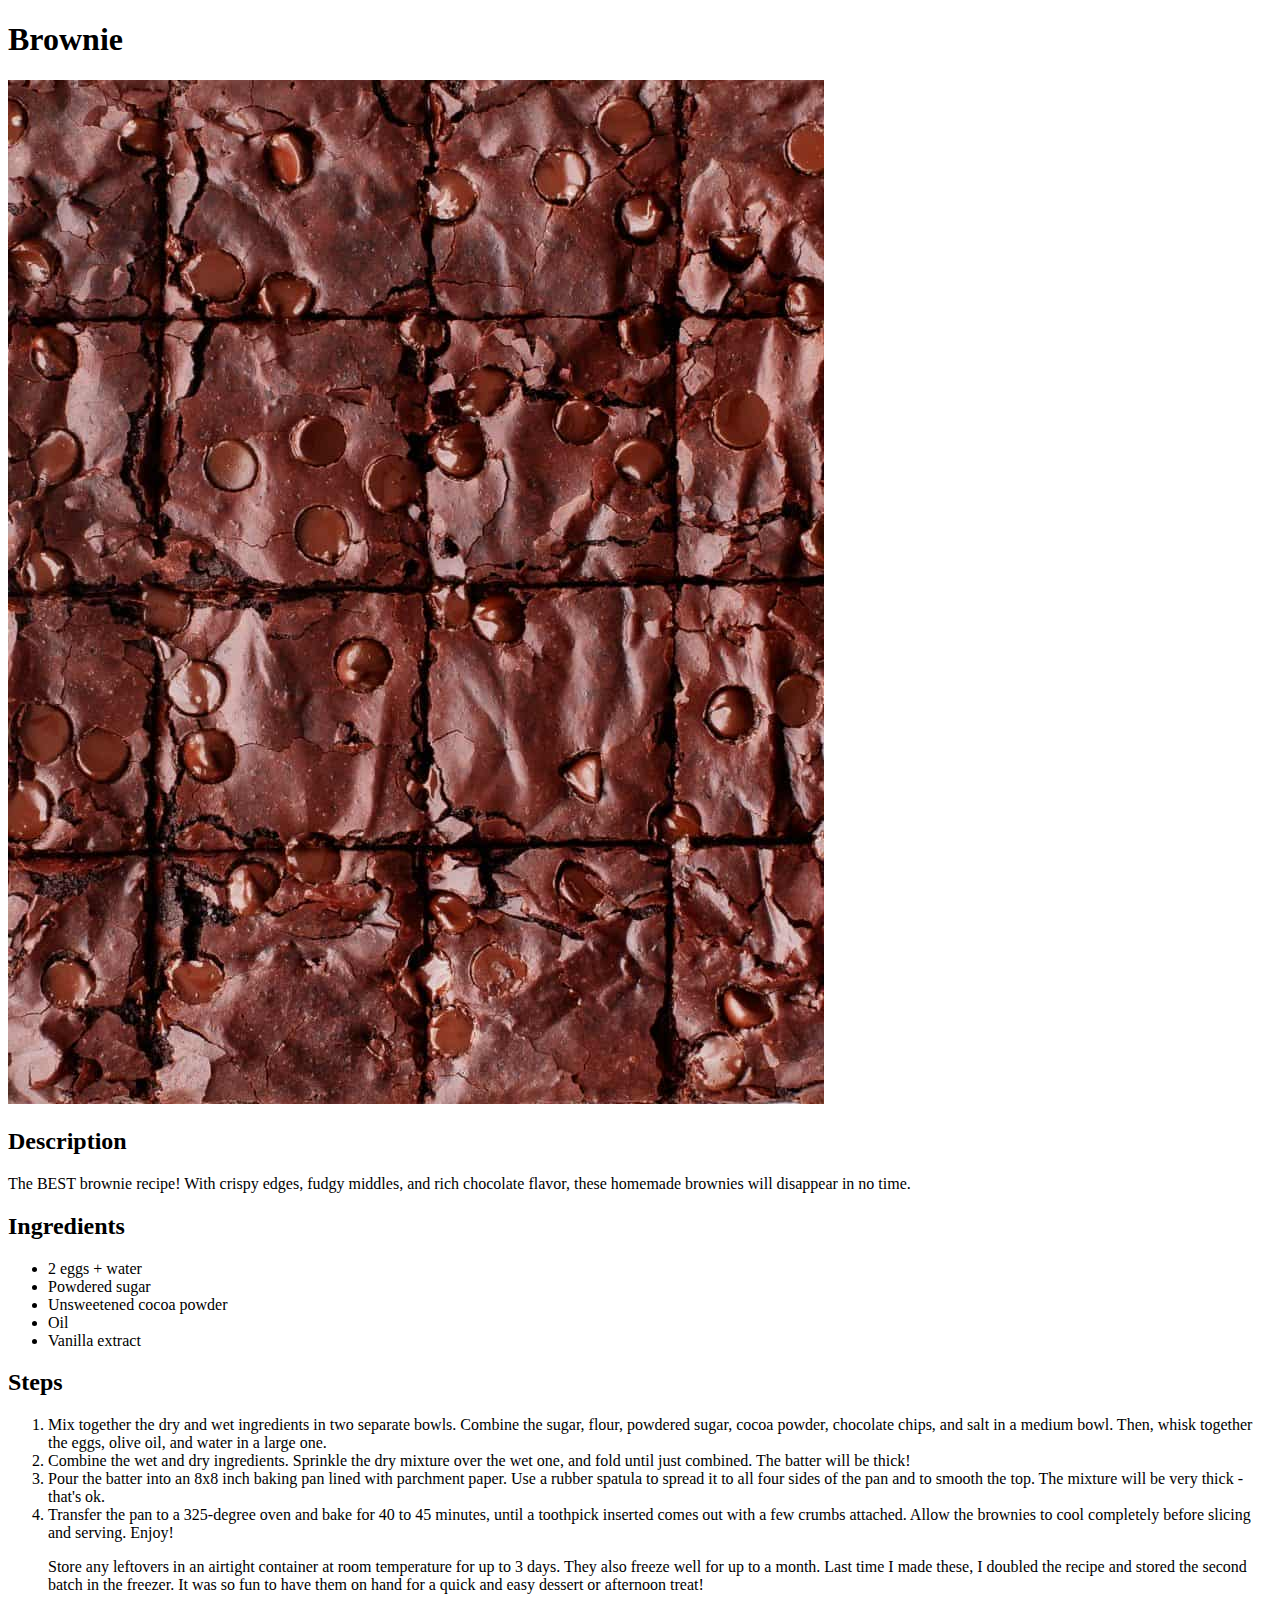
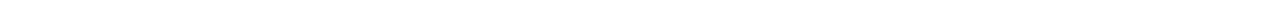
==== recipes/brownie.html @ 754c6e88 "Add 2 more completed recipe pages to my webpage" ====
<!DOCTYPE html>
<html lang="en">
    <head>
        <meta charset="utf-8">
        <title>Brownie</title>
    </head>

    <body>
        <h1>Brownie</h1>
        <p><img src="../images/brownie.jpg" alt="Finished brownie"></p>
        <h2>Description</h2>
        <p>The BEST brownie recipe! With crispy edges, fudgy middles, and rich chocolate flavor, these homemade brownies will disappear in no time.</p>
        <h2>Ingredients</h2>
        <ul>
            <li>2 eggs + water</li>
            <li>Powdered sugar</li>
            <li>Unsweetened cocoa powder</li>
            <li>Oil</li>
            <li>Vanilla extract</li>
        </ul>
        <h2>Steps</h2>
        <ol>
            <li>Mix together the dry and wet ingredients in two separate bowls. Combine the sugar, flour, powdered sugar, cocoa powder, chocolate chips, and salt in a medium bowl. Then, whisk together the eggs, olive oil, and water in a large one.</li>
            <li>Combine the wet and dry ingredients. Sprinkle the dry mixture over the wet one, and fold until just combined. The batter will be thick!</li>
            <li>Pour the batter into an 8x8 inch baking pan lined with parchment paper. Use a rubber spatula to spread it to all four sides of the pan and to smooth the top. The mixture will be very thick - that's ok.</li>
            <li>Transfer the pan to a 325-degree oven and bake for 40 to 45 minutes, until a toothpick inserted comes out with a few crumbs attached. Allow the brownies to cool completely before slicing and serving. Enjoy!</li>
            <p>Store any leftovers in an airtight container at room temperature for up to 3 days. They also freeze well for up to a month. Last time I made these, I doubled the recipe and stored the second batch in the freezer. It was so fun to have them on hand for a quick and easy dessert or afternoon treat!</p>
        </ol>
    </body>
</html>
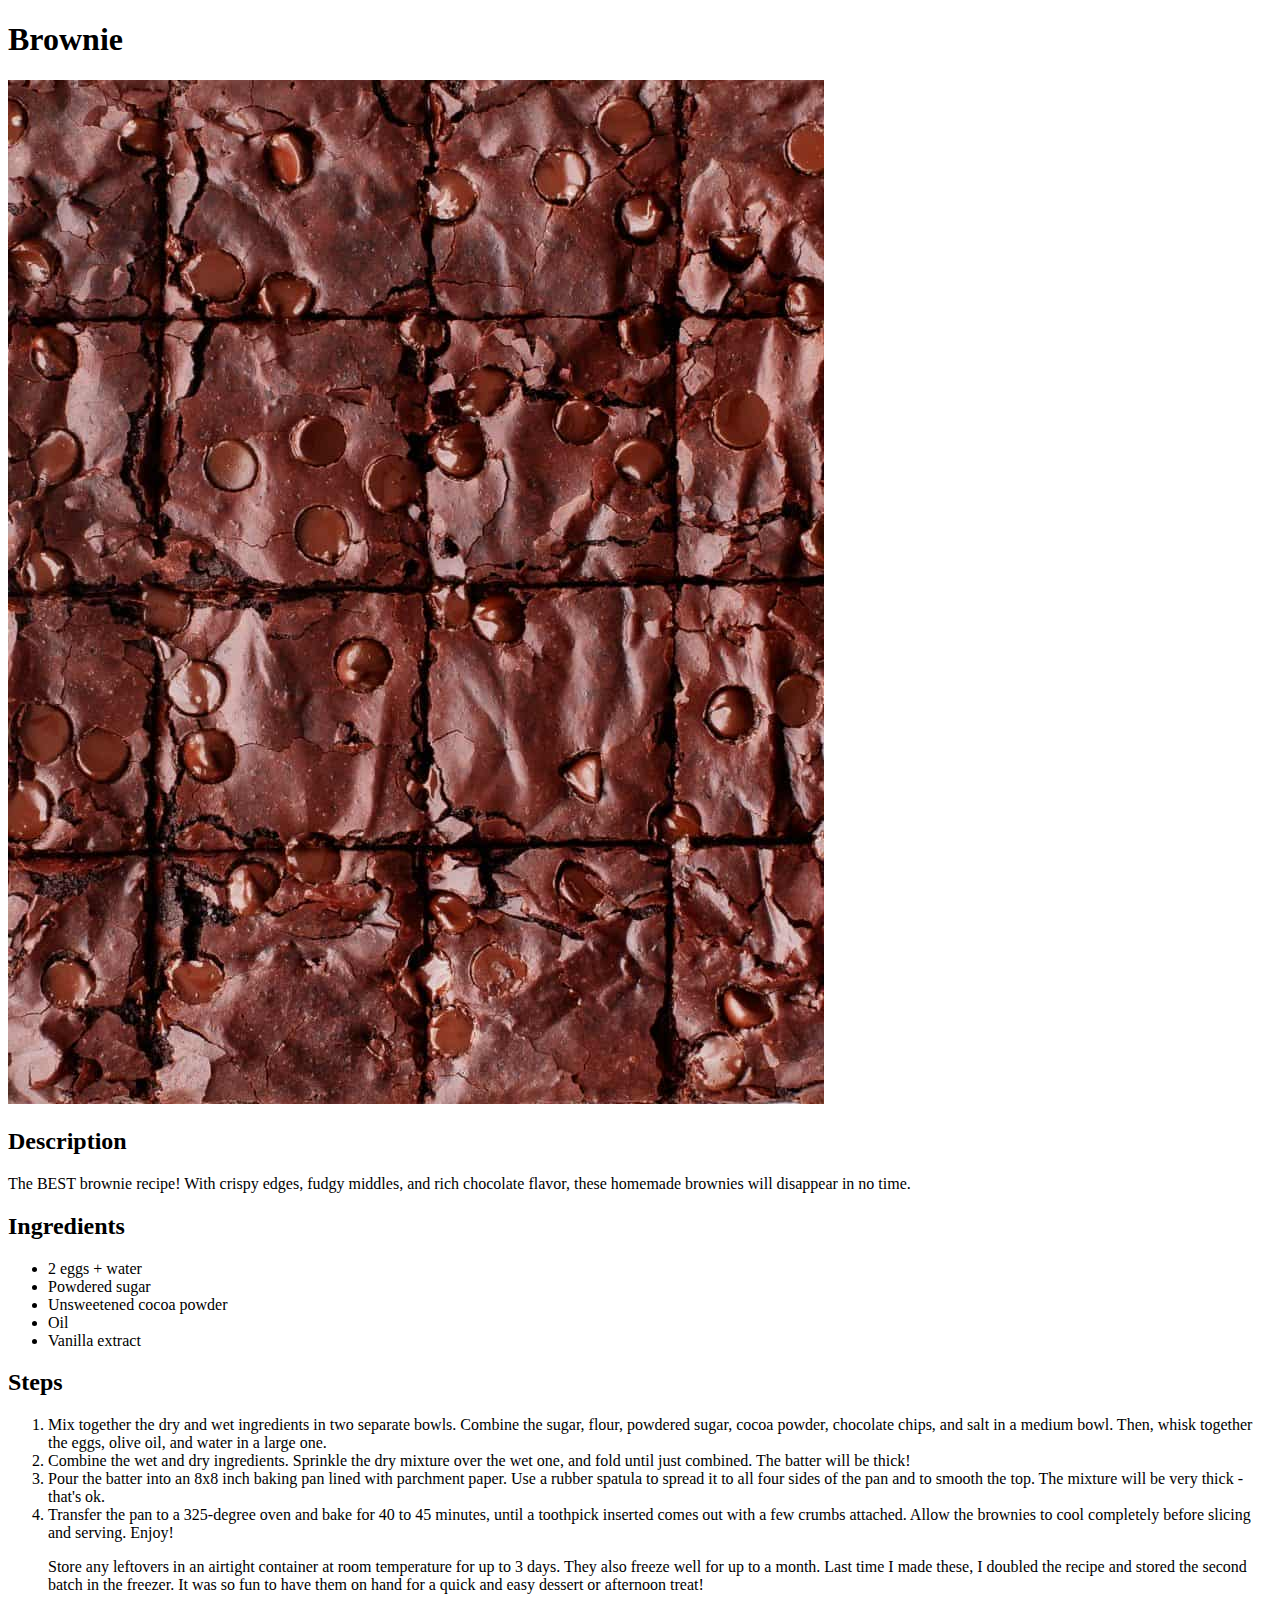
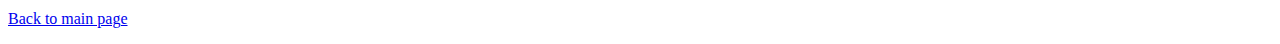
==== commit 878601f3: "Add links to go back to the main page from respective recipes" ====
--- a/recipes/brownie.html
+++ b/recipes/brownie.html
@@ -26,5 +26,6 @@
             <li>Transfer the pan to a 325-degree oven and bake for 40 to 45 minutes, until a toothpick inserted comes out with a few crumbs attached. Allow the brownies to cool completely before slicing and serving. Enjoy!</li>
             <p>Store any leftovers in an airtight container at room temperature for up to 3 days. They also freeze well for up to a month. Last time I made these, I doubled the recipe and stored the second batch in the freezer. It was so fun to have them on hand for a quick and easy dessert or afternoon treat!</p>
         </ol>
+        <p><a href="../index.html">Back to main page</a></p>
     </body>
 </html>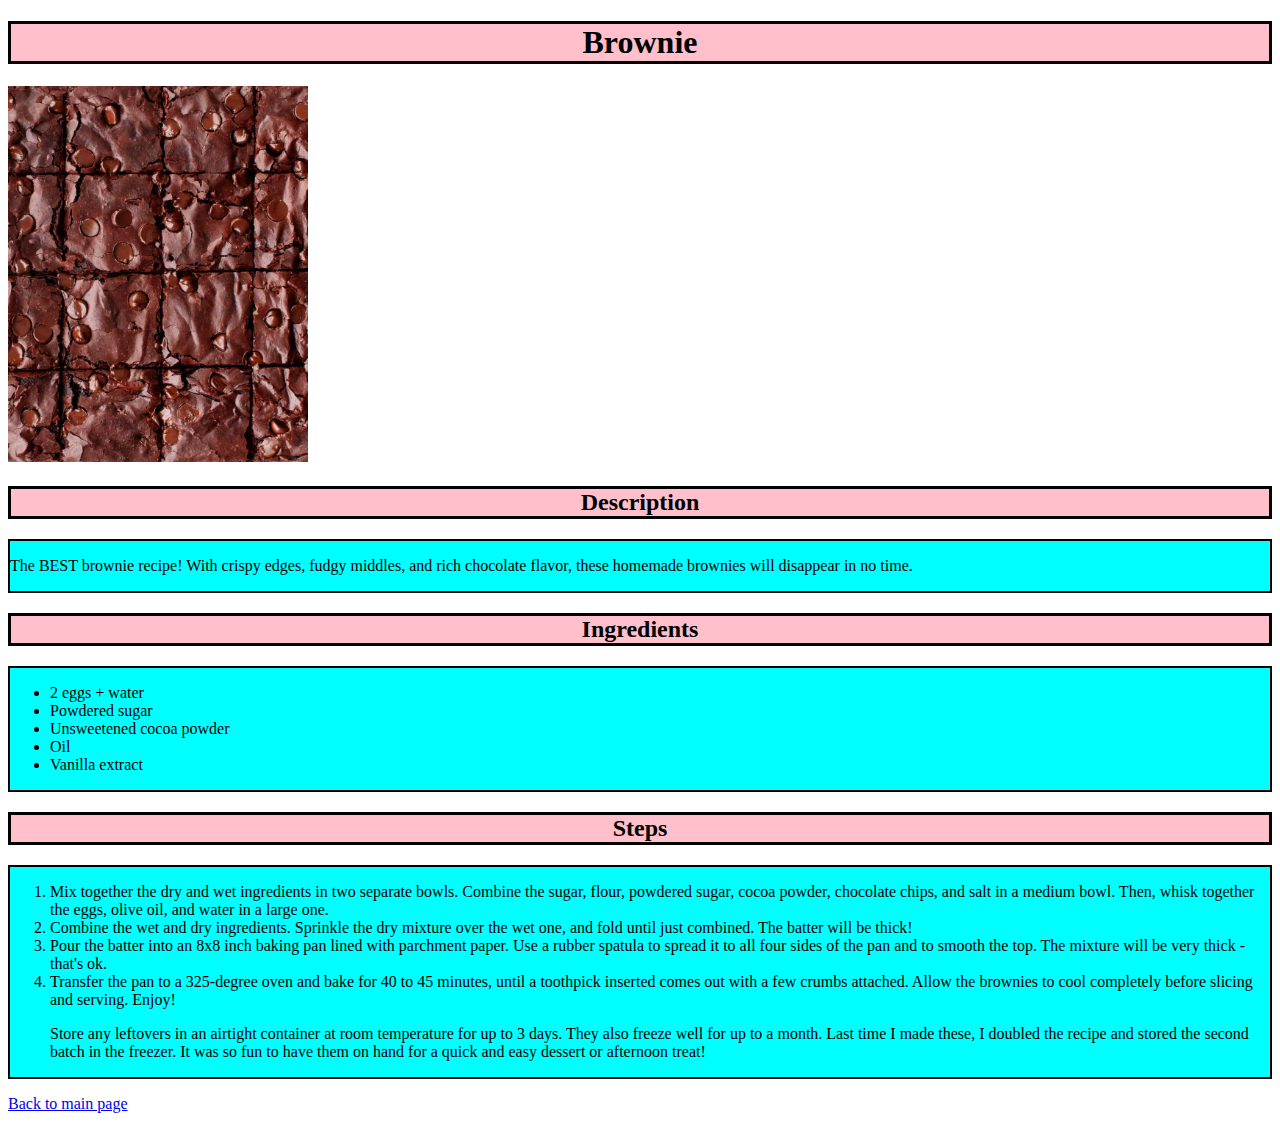
==== commit b1024437: "Add basic css elements to recipe webpage" ====
--- a/recipes/brownie.html
+++ b/recipes/brownie.html
@@ -3,29 +3,36 @@
     <head>
         <meta charset="utf-8">
         <title>Brownie</title>
+        <link rel="stylesheet" href="../css/style.css">
     </head>
 
     <body>
         <h1>Brownie</h1>
         <p><img src="../images/brownie.jpg" alt="Finished brownie"></p>
         <h2>Description</h2>
-        <p>The BEST brownie recipe! With crispy edges, fudgy middles, and rich chocolate flavor, these homemade brownies will disappear in no time.</p>
+        <div>
+            <p>The BEST brownie recipe! With crispy edges, fudgy middles, and rich chocolate flavor, these homemade brownies will disappear in no time.</p>
+        </div>
         <h2>Ingredients</h2>
-        <ul>
-            <li>2 eggs + water</li>
-            <li>Powdered sugar</li>
-            <li>Unsweetened cocoa powder</li>
-            <li>Oil</li>
-            <li>Vanilla extract</li>
-        </ul>
+        <div>
+            <ul>
+                <li>2 eggs + water</li>
+                <li>Powdered sugar</li>
+                <li>Unsweetened cocoa powder</li>
+                <li>Oil</li>
+                <li>Vanilla extract</li>
+            </ul>
+        </div>
         <h2>Steps</h2>
-        <ol>
-            <li>Mix together the dry and wet ingredients in two separate bowls. Combine the sugar, flour, powdered sugar, cocoa powder, chocolate chips, and salt in a medium bowl. Then, whisk together the eggs, olive oil, and water in a large one.</li>
-            <li>Combine the wet and dry ingredients. Sprinkle the dry mixture over the wet one, and fold until just combined. The batter will be thick!</li>
-            <li>Pour the batter into an 8x8 inch baking pan lined with parchment paper. Use a rubber spatula to spread it to all four sides of the pan and to smooth the top. The mixture will be very thick - that's ok.</li>
-            <li>Transfer the pan to a 325-degree oven and bake for 40 to 45 minutes, until a toothpick inserted comes out with a few crumbs attached. Allow the brownies to cool completely before slicing and serving. Enjoy!</li>
-            <p>Store any leftovers in an airtight container at room temperature for up to 3 days. They also freeze well for up to a month. Last time I made these, I doubled the recipe and stored the second batch in the freezer. It was so fun to have them on hand for a quick and easy dessert or afternoon treat!</p>
-        </ol>
+        <div>
+            <ol>
+                <li>Mix together the dry and wet ingredients in two separate bowls. Combine the sugar, flour, powdered sugar, cocoa powder, chocolate chips, and salt in a medium bowl. Then, whisk together the eggs, olive oil, and water in a large one.</li>
+                <li>Combine the wet and dry ingredients. Sprinkle the dry mixture over the wet one, and fold until just combined. The batter will be thick!</li>
+                <li>Pour the batter into an 8x8 inch baking pan lined with parchment paper. Use a rubber spatula to spread it to all four sides of the pan and to smooth the top. The mixture will be very thick - that's ok.</li>
+                <li>Transfer the pan to a 325-degree oven and bake for 40 to 45 minutes, until a toothpick inserted comes out with a few crumbs attached. Allow the brownies to cool completely before slicing and serving. Enjoy!</li>
+                <p>Store any leftovers in an airtight container at room temperature for up to 3 days. They also freeze well for up to a month. Last time I made these, I doubled the recipe and stored the second batch in the freezer. It was so fun to have them on hand for a quick and easy dessert or afternoon treat!</p>
+            </ol>
+        </div>
         <p><a href="../index.html">Back to main page</a></p>
     </body>
 </html>--- a/css/style.css
+++ b/css/style.css
@@ -0,0 +1,22 @@
+h1, h2 {
+    text-align: center;
+    background-color: pink;
+    border: black solid 3px;
+}
+
+img {
+    height: auto;
+    width: 300px;
+}
+
+div {
+    font-family: Verdana;
+    border: black solid 2px;
+    background-color: aqua  ;
+}
+
+.menu{
+    text-align: left;
+    background-color: white;
+}
+
